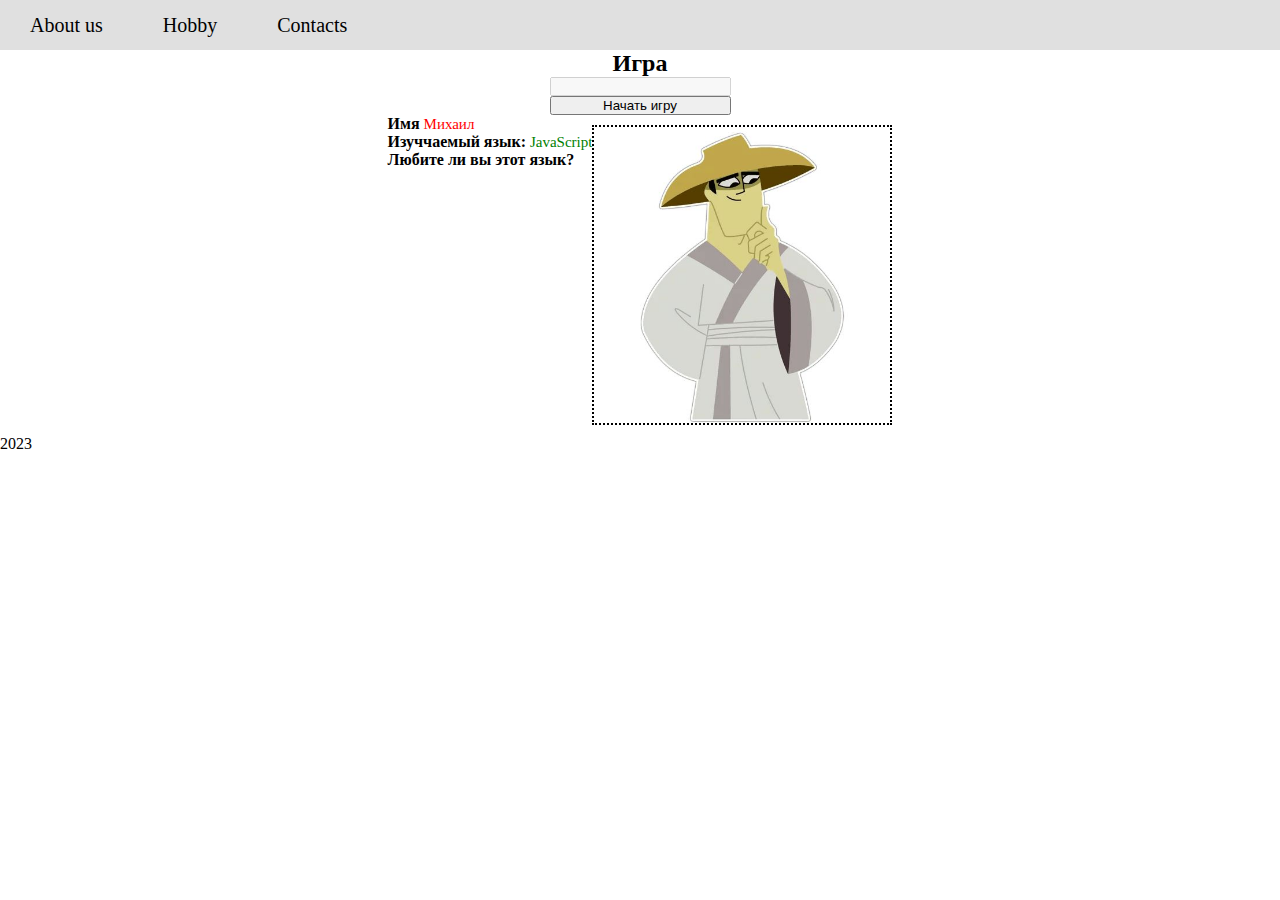
==== 04/index.html @ 9e0b65c8 "add files for my minigame" ====
<!DOCTYPE html>
<html lang="ru">
<head>
    <meta charset="UTF-8">
    <meta http-equiv="X-UA-Compatible" content="IE=edge">
    <meta name="viewport" content="width=device-width, initial-scale=1.0">
    <title>First Try</title>
    <link rel="stylesheet" href="./css/style.css">
</head>
<body>
    
    <header>
        <nav>
            <a href="#">About us</a>
            <a href="#">Hobby</a>
            <a href="#">Contacts</a>
        </nav>
    </header>

    <main>
        <div class="my_game" id="my_game">
            <h2 id="game_header">play game</h2>
            <p id="play_task" value=" "></p>
            <input type="number">
            <button>Кнопка</button>
        </div>

        <div class="about_us">
            <div> 
                <img src="./img/avatar.jpeg" alt="изображение панды" title="панда ест бамбук">
            </div>                
            <div>
                <strong>Имя</strong>
                <span class="name">Михаил</span>
                <br>
                <strong>Изуччаемый язык:</strong>
                <span id="skill">JavaScript</span>
                <br>
                <strong>Любите ли вы этот язык?</strong>
                <span id="islove"></span>
            </div>
        </div>
    </main>
    

    <footer>
        2023        
    </footer>


    <script type="text/javascript" src="./js/script.js"></script>
</body>
</html>
---- 04/css/style.css ----
* {
    padding: 0;
    margin: 0;
    box-sizing: border-box;
}

img {
    width: 300px;
    margin: 10px auto;
    display: block;
}

span {
    font-size: 15px;
}

span.name {
    color: red;
}

#skill {
    color: green;
}




header {
    background-color :rgb(224, 224, 224);
    height: 50px;
}


nav {
    /* border: 5px dotted black; */
    height: inherit;
    display: flex;
    /* justify-content: start; */
    align-items: center;    
}

nav > a {
    text-decoration: none;
    color: black;
    padding: 0 30px;
    font-size: 20px;
}

div.about_us {
    display: flex;
    flex-direction: row-reverse;
    justify-content: center;
}

.about_us img {
    border: 2px dotted black;
    width: 300px;

}

.my_game {
    display: flex;
    margin: 0 auto;
    justify-content: center;
    flex-direction: column;
    width: max-content;
    text-align: center;
}
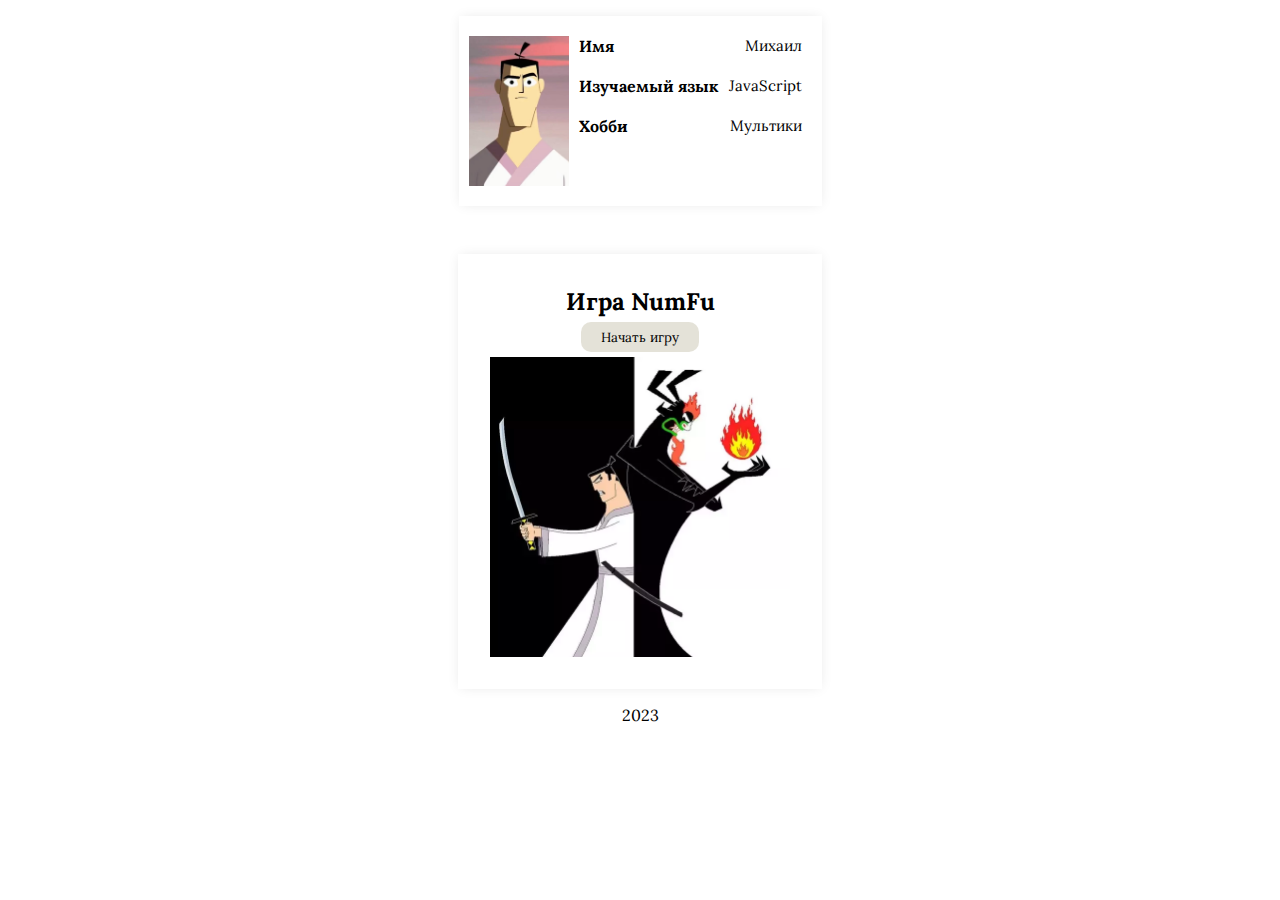
==== commit e0e0f80f: "complete: lesson 4" ====
--- a/04/index.html
+++ b/04/index.html
@@ -18,33 +18,38 @@
     </header>
 
     <main>
+        <div class="about_us">
+            <div> 
+                <img src="./img/flatten.jpeg">
+            </div>                
+            <div class="about_us-description">
+                <p>
+                    <strong>Имя</strong>
+                    <span>Михаил</span>
+                </p>
+                <p>
+                    <strong>Изучаемый язык</strong>
+                    <span>JavaScript</span>
+                </p>
+                <p>
+                    <strong>Хобби</strong>
+                    <span>Мультики</span>
+                </p>                
+            </div>
+        </div>
+
         <div class="my_game" id="my_game">
             <h2 id="game_header">play game</h2>
             <p id="play_task" value=" "></p>
-            <input type="number">
+            <input type="number" placeholder="ваш ответ">
             <button>Кнопка</button>
-        </div>
-
-        <div class="about_us">
-            <div> 
-                <img src="./img/avatar.jpeg" alt="изображение панды" title="панда ест бамбук">
-            </div>                
-            <div>
-                <strong>Имя</strong>
-                <span class="name">Михаил</span>
-                <br>
-                <strong>Изуччаемый язык:</strong>
-                <span id="skill">JavaScript</span>
-                <br>
-                <strong>Любите ли вы этот язык?</strong>
-                <span id="islove"></span>
-            </div>
+            <div id="game_image" class="game_pic"></div>
         </div>
     </main>
     
 
     <footer>
-        2023        
+        2023 
     </footer>
 
 
--- a/04/css/style.css
+++ b/04/css/style.css
@@ -1,34 +1,37 @@
+/* импорт гугл шрифтов */
+@import url('https://fonts.googleapis.com/css2?family=Comfortaa:wght@300;400;500;600;700&display=swap');
+@import url('https://fonts.googleapis.com/css2?family=Roboto:ital,wght@0,100;0,300;0,400;0,500;0,700;0,900;1,100;1,300;1,400;1,500;1,700;1,900&display=swap');
+@import url('https://fonts.googleapis.com/css2?family=PT+Sans:ital,wght@0,400;0,700;1,400;1,700&display=swap');
+@import url('https://fonts.googleapis.com/css2?family=Lora:ital,wght@0,400;0,500;0,600;0,700;1,400;1,500;1,600;1,700&display=swap');
 
 * {
     padding: 0;
     margin: 0;
     box-sizing: border-box;
+    /* font-family: 'Comfortaa', cursive; */
+    /* font-family: 'Roboto', sans-serif; */
+    /* font-family: 'Pt Sans', sans-serif; */
+    font-family: 'Lora', serif;
 }
 
-img {
-    width: 300px;
-    margin: 10px auto;
-    display: block;
-}
+
 
 span {
     font-size: 15px;
 }
 
-span.name {
-    color: red;
-}
-
-#skill {
-    color: green;
-}
-
-
-
 
 header {
     background-color :rgb(224, 224, 224);
     height: 50px;
+    display: none;
+}
+
+footer {
+    margin-top: 1em;
+    padding: 1em;
+    text-align: center;
+    margin: auto;
 }
 
 
@@ -49,21 +52,96 @@
 
 div.about_us {
     display: flex;
-    flex-direction: row-reverse;
     justify-content: center;
+    /* border: 1px solid gray; */
+    margin: 1em auto;
+    padding: 10px;
+    width: max-content;
+    box-shadow: 0px 0px 12px -2px rgba(0,0,0,0.1);
+}
+
+div.about_us-description>p {
+    display: flex;
+    justify-content: space-between;
 }
 
 .about_us img {
-    border: 2px dotted black;
-    width: 300px;
+    width: 100px;
+    height: 150px;
+    margin: 10px auto;
+    display: block;
+    object-fit: cover;
+    object-position: -80px top;
+    /* border: 1px solid gray; */
+}
 
+.about_us-description {
+    display: flex;
+    flex-direction: column;
+}
+.about_us-description * {
+    padding: 5px;
 }
 
 .my_game {
     display: flex;
     margin: 0 auto;
+    margin-top: 3em;
+    padding: 2em;
     justify-content: center;
+    align-items: center;
     flex-direction: column;
     width: max-content;
+    /* border: 1px solid gray; */
+    box-shadow: 0px 0px 12px -2px rgba(0, 0, 0, 0.1);
+}
+.my_game > * {
     text-align: center;
 }
+.my_game input, .my_game button {
+    border: none;
+    /* background-color: gray; */
+    margin: 5px;
+    min-height: 30px;
+}
+
+.my_game input {
+    background-color: lightgray;
+    outline: none;
+}
+
+.my_game button {
+    max-width: max-content;
+    background-color: hsla(47, 18%, 85%, 0.866);
+    padding: 0 20px;
+    border-radius: 10px;
+}
+
+.game_pic {
+    background-repeat: no-repeat;
+    background-position: center;
+    background-size: contain;
+    width: 300px;
+    height: 300px
+}
+.question_pic {
+    background-image: url("../img/avatar.jpeg");
+}
+.start_pic {
+    background-image: url("../img/main-qimg-ffbbc354c1bb690940e0850f7658bb14.webp");
+    background-size: 100%;
+    background-position:center 0px;
+}
+.lose_pic {
+    background-image: url("../img/7089473-aku_(1).jpg");
+    background-size: 230%;
+    background-position:center -60px;
+}
+.win_pic {
+    /* background-image: url("../img/168-1688729_fan-contentwhen-samurai-jack-happy-sad.png");
+    background-size: 50%;
+    background-position:center 0px; */
+    background-image: url("../img/d5wtfm2-67a31e76-2770-4d2a-ab8d-f15c75aaefb3.png");
+    background-size: 100%;
+    background-position: center 0px;
+}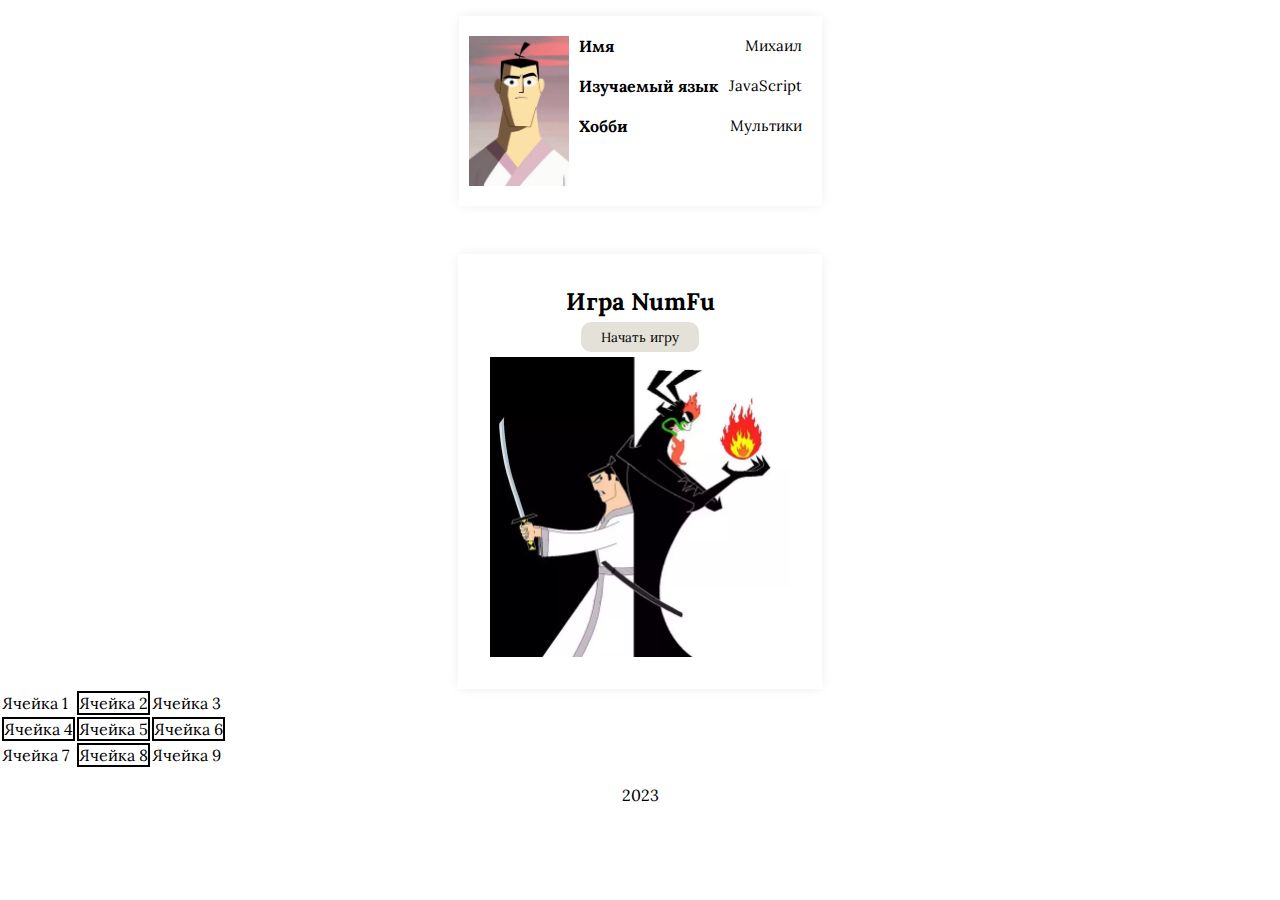
==== commit 0298c67c: "04 lesson add index" ====
--- a/04/index.html
+++ b/04/index.html
@@ -6,6 +6,11 @@
     <meta name="viewport" content="width=device-width, initial-scale=1.0">
     <title>First Try</title>
     <link rel="stylesheet" href="./css/style.css">
+    <style>
+        .highlighted {
+            border: 2px solid black;
+        }
+    </style>
 </head>
 <body>
     
@@ -48,6 +53,26 @@
     </main>
     
 
+    
+    <table border="0">
+        <tr>
+            <td>Ячейка 1</td>
+            <td class="highlighted">Ячейка 2</td>
+            <td>Ячейка 3</td>
+        </tr>
+        <tr>
+            <td class="highlighted">Ячейка 4</td>
+            <td class="highlighted">Ячейка 5</td>
+            <td class="highlighted">Ячейка 6</td>
+        </tr>
+        <tr>
+            <td>Ячейка 7</td>
+            <td class="highlighted">Ячейка 8</td>
+            <td>Ячейка 9</td>
+        </tr>
+    </table>
+    
+
     <footer>
         2023 
     </footer>
